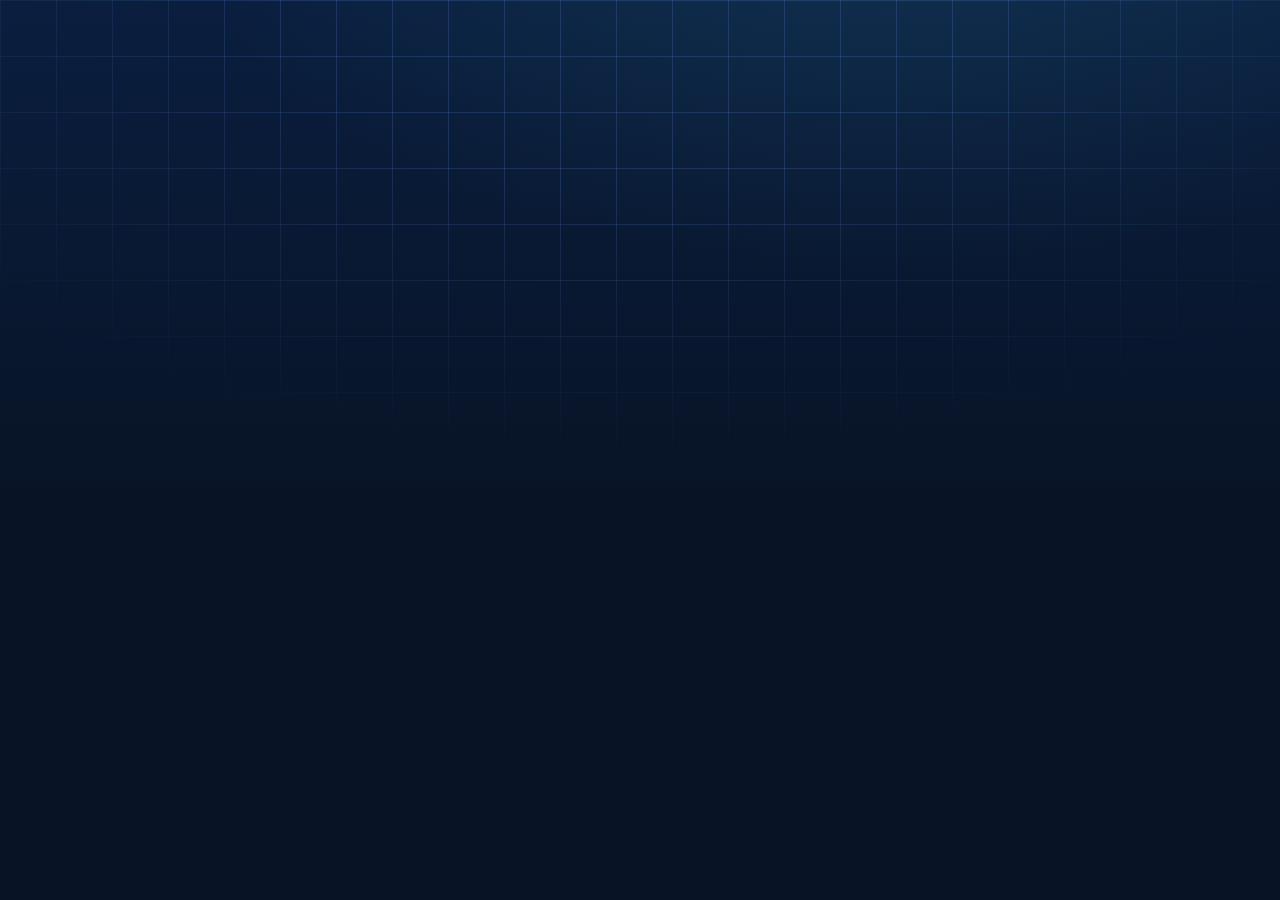
==== console.html @ 37e576f3 "web kho du an" ====
<!doctype html>
<html lang="vi">
<head>
<meta charset="utf-8">
<meta name="viewport" content="width=device-width, initial-scale=1">
<meta name="robots" content="noindex, nofollow">
<title>Console</title>
<link rel="preconnect" href="https://fonts.googleapis.com">
<link rel="preconnect" href="https://fonts.gstatic.com" crossorigin>
<link href="https://fonts.googleapis.com/css2?family=Bricolage+Grotesque:opsz,wght@12..96,700&family=Be+Vietnam+Pro:wght@400;500;600&family=JetBrains+Mono:wght@400;600&display=swap" rel="stylesheet">
<link rel="stylesheet" href="style.css">
</head>
<body>
<div class="console">
  <!-- đăng nhập -->
  <div id="login-view" hidden>
    <h1>Console</h1>
    <p class="sub">Khu vực riêng của admin — kết nối GitHub bằng token của bạn.</p>
    <div class="panel">
      <label for="gh-token">GitHub token (fine-grained, quyền Contents: Read &amp; Write)</label>
      <input type="password" id="gh-token" autocomplete="off" placeholder="github_pat_…">
      <label for="gh-repo">Repo (dạng <code>user/ten-repo</code>)</label>
      <input type="text" id="gh-repo" placeholder="vd: minh/kho-du-an">
      <label for="gh-branch">Branch</label>
      <input type="text" id="gh-branch" value="main">
      <button id="btn-login">Kết nối</button>
      <p id="login-msg" class="msg"></p>
      <p class="sub" style="margin-top:14px">Token chỉ lưu trong trình duyệt của bạn (localStorage), không gửi đi đâu ngoài GitHub.</p>
    </div>
  </div>

  <!-- bảng điều khiển -->
  <div id="admin-view" hidden>
    <div class="topbar">
      <div><h1>Console admin</h1><p class="sub" id="repo-label"></p></div>
      <div class="row"><span class="badge-admin">ADMIN</span><button class="ghost" id="btn-logout">Đăng xuất</button></div>
    </div>

    <div class="panel">
      <h2>Cài đặt trang</h2>
      <label for="set-title">Tên trang</label>
      <input type="text" id="set-title" maxlength="120">
      <label for="set-tagline">Câu giới thiệu</label>
      <textarea id="set-tagline" maxlength="300"></textarea>
      <button id="btn-settings">Lưu cài đặt</button>
      <p id="settings-msg" class="msg"></p>
    </div>

    <div class="panel">
      <h2>Tạo mục mới (folder)</h2>
      <label for="fo-name">Tên mục</label>
      <input type="text" id="fo-name" maxlength="120" placeholder="VD: Đồ án môn học, Dự án cá nhân…">
      <label for="fo-desc">Giới thiệu mục</label>
      <textarea id="fo-desc" maxlength="2000"></textarea>
      <button id="btn-folder">Tạo mục</button>
      <p id="folder-msg" class="msg"></p>
    </div>

    <div class="panel">
      <h2>Tải file lên</h2>
      <label for="up-folder">Chọn mục</label>
      <select id="up-folder"></select>
      <label for="up-file">File (tối đa 100MB)</label>
      <input type="file" id="up-file">
      <label for="up-label">Tên hiển thị (để trống = tên file)</label>
      <input type="text" id="up-label" maxlength="160">
      <label for="up-desc">Mô tả / ghi chú về file</label>
      <textarea id="up-desc" maxlength="2000"></textarea>
      <button id="btn-upload">Tải lên</button>
      <p id="upload-msg" class="msg"></p>
    </div>

    <div class="panel">
      <h2>Quản lý</h2>
      <div id="manage-list"></div>
    </div>
  </div>
</div>

<script type="module" src="console.js"></script>
</body>
</html>
---- style.css ----
:root {
  --bg: #081426;
  --bg2: #0a1e3f;
  --panel: rgba(13, 32, 63, .72);
  --line: rgba(120, 170, 255, .16);
  --chalk: #eaf2ff;
  --dim: #8fa5c9;
  --accent: #ff6b35;
  --cyan: #53d8e8;
  --display: "Bricolage Grotesque", system-ui, sans-serif;
  --body: "Be Vietnam Pro", system-ui, sans-serif;
  --mono: "JetBrains Mono", monospace;
}

* { box-sizing: border-box; margin: 0; }
html { scroll-behavior: smooth; }
body {
  font-family: var(--body);
  color: var(--chalk);
  background:
    radial-gradient(1200px 600px at 70% -10%, rgba(83, 216, 232, .10), transparent 60%),
    linear-gradient(180deg, var(--bg2), var(--bg) 55%);
  min-height: 100vh;
}
/* lưới blueprint */
body::before {
  content: ""; position: fixed; inset: 0; pointer-events: none; z-index: 0;
  background-image:
    linear-gradient(var(--line) 1px, transparent 1px),
    linear-gradient(90deg, var(--line) 1px, transparent 1px);
  background-size: 56px 56px;
  mask-image: radial-gradient(ellipse 90% 70% at 50% 0%, #000 30%, transparent 75%);
}
#bg3d { position: fixed; inset: 0; z-index: 0; pointer-events: none; }
header, main, footer { position: relative; z-index: 1; }

.wrap { max-width: 1080px; margin: 0 auto; padding: 0 20px; }

/* ---------- hero ---------- */
.hero { max-width: 1080px; margin: 0 auto; padding: 120px 20px 60px; }
.eyebrow { font-family: var(--mono); font-size: 13px; letter-spacing: .18em; color: var(--cyan); text-transform: lowercase; }
.hero h1 {
  font-family: var(--display); font-weight: 800;
  font-size: clamp(44px, 8vw, 88px); line-height: 1.02;
  letter-spacing: -.02em; margin: 14px 0 12px;
}
.tagline { color: var(--dim); font-size: 18px; max-width: 560px; }
.hero-stats { display: flex; gap: 28px; margin-top: 34px; font-family: var(--mono); font-size: 13px; color: var(--dim); }
.hero-stats b { display: block; font-size: 26px; color: var(--chalk); font-weight: 600; }

/* ---------- folder ---------- */
.folder { margin: 56px 0; }
.folder-head { display: flex; align-items: baseline; gap: 14px; border-bottom: 1px solid var(--line); padding-bottom: 12px; }
.folder-head .idx { font-family: var(--mono); color: var(--accent); font-size: 14px; }
.folder-head h2 { font-family: var(--display); font-weight: 700; font-size: 28px; letter-spacing: -.01em; }
.folder-desc { color: var(--dim); margin: 10px 0 0; max-width: 640px; }

.files { display: grid; grid-template-columns: repeat(auto-fill, minmax(300px, 1fr)); gap: 14px; margin-top: 20px; }
.file-card {
  background: var(--panel); border: 1px solid var(--line); border-radius: 10px;
  padding: 18px; display: flex; flex-direction: column; gap: 10px;
  transition: transform .18s ease, border-color .18s ease;
}
.file-card:hover { transform: translateY(-3px); border-color: rgba(255, 107, 53, .55); }
.file-top { display: flex; align-items: center; gap: 10px; }
.ext {
  font-family: var(--mono); font-size: 11px; font-weight: 600; color: var(--bg);
  background: var(--cyan); border-radius: 4px; padding: 3px 7px; letter-spacing: .06em;
}
.file-top h3 { font-size: 15px; font-weight: 600; overflow-wrap: anywhere; }
.file-desc { color: var(--dim); font-size: 14px; line-height: 1.55; white-space: pre-line; }
.file-meta { margin-top: auto; display: flex; justify-content: space-between; align-items: center; font-family: var(--mono); font-size: 12px; color: var(--dim); }
.dl {
  color: var(--accent); text-decoration: none; font-weight: 600; font-family: var(--mono); font-size: 12px;
  border: 1px solid rgba(255, 107, 53, .5); border-radius: 6px; padding: 6px 12px;
  transition: background .15s ease;
}
.dl:hover { background: rgba(255, 107, 53, .14); }

.empty { color: var(--dim); border: 1px dashed var(--line); border-radius: 10px; padding: 40px; text-align: center; margin-top: 40px; }
.foot { padding: 60px 20px 30px; color: var(--dim); font-family: var(--mono); font-size: 12px; }

/* ---------- console ---------- */
.console { max-width: 900px; margin: 0 auto; padding: 60px 20px; }
.console h1 { font-family: var(--display); font-size: 34px; margin-bottom: 6px; }
.console .sub { color: var(--dim); margin-bottom: 30px; font-size: 14px; }
.panel { background: var(--panel); border: 1px solid var(--line); border-radius: 12px; padding: 22px; margin-bottom: 22px; }
.panel h2 { font-family: var(--display); font-size: 19px; margin-bottom: 14px; }
label { display: block; font-family: var(--mono); font-size: 12px; color: var(--dim); margin: 12px 0 5px; }
input[type=text], input[type=password], textarea, select {
  width: 100%; background: rgba(8, 20, 38, .8); color: var(--chalk);
  border: 1px solid var(--line); border-radius: 8px; padding: 10px 12px;
  font-family: var(--body); font-size: 14px;
}
input:focus, textarea:focus, select:focus { outline: 2px solid var(--cyan); outline-offset: 1px; }
textarea { min-height: 74px; resize: vertical; }
input[type=file] { color: var(--dim); font-size: 13px; margin-top: 4px; }
button {
  font-family: var(--mono); font-size: 13px; font-weight: 600; cursor: pointer;
  background: var(--accent); color: #1a0d05; border: 0; border-radius: 8px; padding: 10px 18px; margin-top: 16px;
  transition: filter .15s ease;
}
button:hover { filter: brightness(1.12); }
button.ghost { background: transparent; color: var(--dim); border: 1px solid var(--line); }
button.danger { background: transparent; color: #ff7a7a; border: 1px solid rgba(255, 122, 122, .4); padding: 6px 12px; margin: 0; font-size: 12px; }
button.small { padding: 6px 12px; margin: 0; font-size: 12px; background: transparent; color: var(--cyan); border: 1px solid rgba(83, 216, 232, .4); }
.msg { font-family: var(--mono); font-size: 13px; margin-top: 12px; }
.msg.ok { color: var(--cyan); } .msg.err { color: #ff7a7a; }

.row { display: flex; gap: 10px; align-items: center; flex-wrap: wrap; }
.item-row { display: flex; justify-content: space-between; align-items: center; gap: 12px; border-top: 1px solid var(--line); padding: 12px 0; }
.item-row:first-of-type { border-top: 0; }
.item-row .name { font-weight: 600; font-size: 14px; }
.item-row .meta { font-family: var(--mono); font-size: 12px; color: var(--dim); }
.topbar { display: flex; justify-content: space-between; align-items: center; margin-bottom: 26px; }
.badge-admin { font-family: var(--mono); font-size: 11px; color: var(--cyan); border: 1px solid rgba(83, 216, 232, .4); border-radius: 99px; padding: 4px 12px; }

@media (prefers-reduced-motion: reduce) {
  .file-card { transition: none; }
  html { scroll-behavior: auto; }
}
@media (max-width: 640px) { .hero { padding-top: 80px; } }
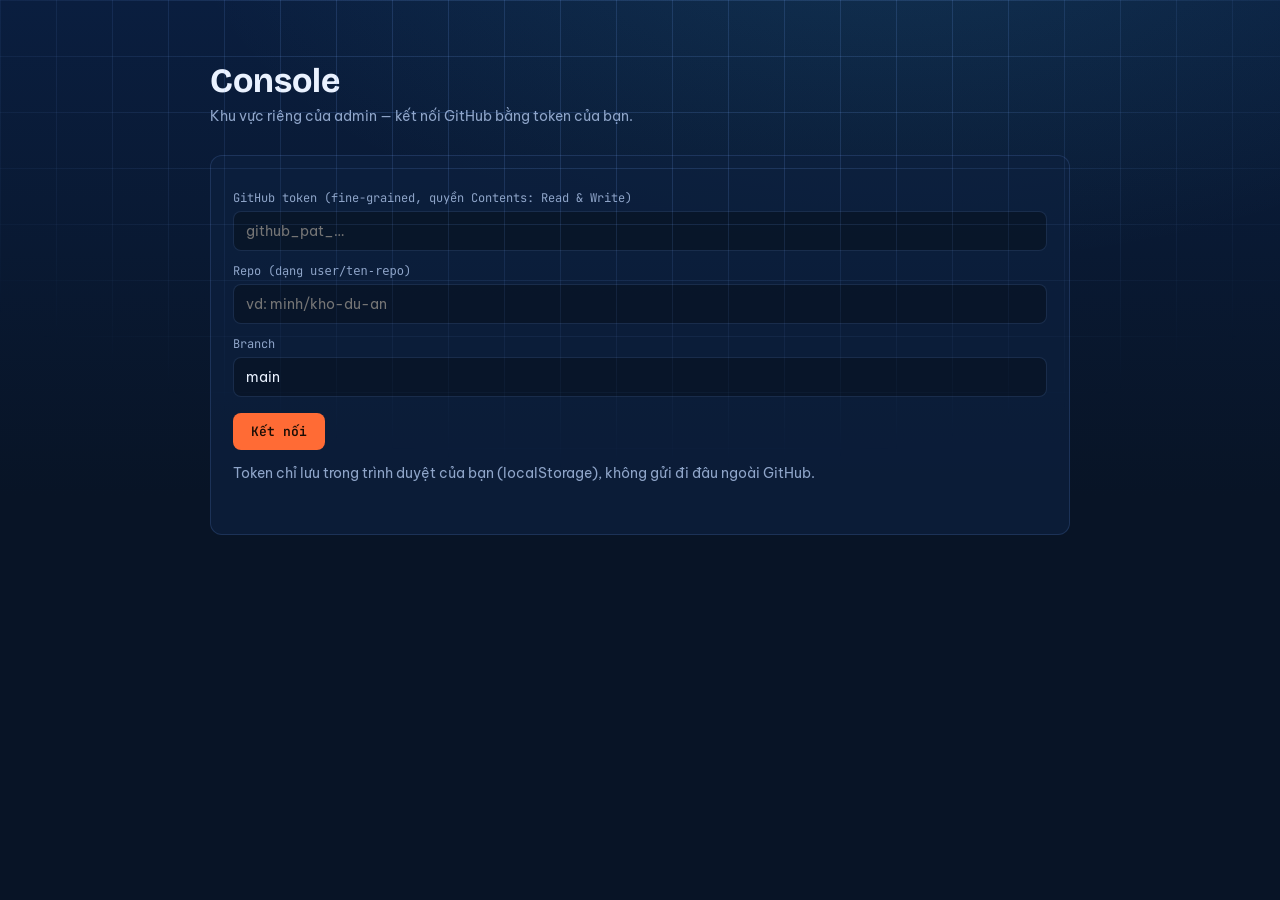
==== commit ee2227c1: "chat online + bao loi file" ====
--- a/console.html
+++ b/console.html
@@ -71,6 +71,22 @@
     </div>
 
     <div class="panel">
+      <h2>Báo lỗi từ khách</h2>
+      <div id="report-list"></div>
+    </div>
+
+    <div class="panel">
+      <h2>Chat với khách</h2>
+      <label for="chat-room">Phòng chat</label>
+      <select id="chat-room"></select>
+      <div id="chat-box" class="chat-box" style="height:260px;border:1px solid var(--line);border-radius:10px;margin-top:12px"></div>
+      <div class="chat-input" style="padding:10px 0 0">
+        <input type="text" id="chat-input" maxlength="1000" placeholder="Trả lời với tư cách ADMIN…">
+        <button id="chat-send">Gửi</button>
+      </div>
+    </div>
+
+    <div class="panel">
       <h2>Quản lý</h2>
       <div id="manage-list"></div>
     </div>
--- a/style.css
+++ b/style.css
@@ -48,34 +48,144 @@
 .hero-stats { display: flex; gap: 28px; margin-top: 34px; font-family: var(--mono); font-size: 13px; color: var(--dim); }
 .hero-stats b { display: block; font-size: 26px; color: var(--chalk); font-weight: 600; }
 
-/* ---------- folder ---------- */
-.folder { margin: 56px 0; }
-.folder-head { display: flex; align-items: baseline; gap: 14px; border-bottom: 1px solid var(--line); padding-bottom: 12px; }
-.folder-head .idx { font-family: var(--mono); color: var(--accent); font-size: 14px; }
-.folder-head h2 { font-family: var(--display); font-weight: 700; font-size: 28px; letter-spacing: -.01em; }
-.folder-desc { color: var(--dim); margin: 10px 0 0; max-width: 640px; }
-
-.files { display: grid; grid-template-columns: repeat(auto-fill, minmax(300px, 1fr)); gap: 14px; margin-top: 20px; }
-.file-card {
-  background: var(--panel); border: 1px solid var(--line); border-radius: 10px;
-  padding: 18px; display: flex; flex-direction: column; gap: 10px;
+/* ---------- folder (dạng thẻ folder thật) ---------- */
+.folder-card {
+  margin: 64px 0; background: var(--panel);
+  border: 1px solid var(--line); border-radius: 4px 16px 16px 16px;
+  padding: 26px 26px 20px; position: relative;
+  box-shadow: 0 18px 50px rgba(0, 0, 0, .35);
+}
+/* tai folder */
+.folder-card::before {
+  content: ""; position: absolute; top: -14px; left: 22px;
+  width: 130px; height: 14px; background: var(--panel);
+  border: 1px solid var(--line); border-bottom: 0; border-radius: 8px 8px 0 0;
+}
+.folder-tab { display: flex; align-items: center; gap: 12px; }
+.folder-ico { color: var(--accent); display: flex; }
+.folder-tab h2 { font-family: var(--display); font-weight: 700; font-size: 26px; letter-spacing: -.01em; }
+.folder-tab .count {
+  margin-left: auto; font-family: var(--mono); font-size: 12px; color: var(--dim);
+  border: 1px solid var(--line); border-radius: 99px; padding: 4px 12px;
+}
+.folder-desc { color: var(--dim); margin: 12px 0 0; max-width: 640px; line-height: 1.6; }
+
+.file-list { margin-top: 18px; display: flex; flex-direction: column; }
+.file-row {
+  display: flex; align-items: flex-start; gap: 16px;
+  padding: 16px 10px; border-top: 1px solid var(--line);
+  transition: background .15s ease;
+}
+.file-row:hover { background: rgba(83, 216, 232, .05); }
+.file-ico {
+  flex: 0 0 52px; height: 52px; display: flex; align-items: center; justify-content: center;
+  background: rgba(83, 216, 232, .1); border: 1px solid rgba(83, 216, 232, .3); border-radius: 10px;
+  font-family: var(--mono); font-size: 12px; font-weight: 600; color: var(--cyan); letter-spacing: .04em;
+}
+.file-body { flex: 1; min-width: 0; }
+.file-body h3 { font-size: 15px; font-weight: 600; overflow-wrap: anywhere; }
+.file-desc { color: var(--dim); font-size: 14px; line-height: 1.6; margin-top: 5px; white-space: pre-line; }
+.file-meta { font-family: var(--mono); font-size: 12px; color: var(--dim); margin-top: 7px; }
+.dl {
+  flex: 0 0 auto; align-self: center;
+  color: var(--accent); text-decoration: none; font-weight: 600; font-family: var(--mono); font-size: 12px;
+  border: 1px solid rgba(255, 107, 53, .5); border-radius: 6px; padding: 8px 14px;
+  transition: background .15s ease;
+}
+.dl:hover { background: rgba(255, 107, 53, .14); }
+
+/* ---------- tìm kiếm ---------- */
+.search {
+  margin-top: 30px; max-width: 380px; width: 100%;
+  background: rgba(8, 20, 38, .8); color: var(--chalk);
+  border: 1px solid var(--line); border-radius: 99px; padding: 11px 20px;
+  font-family: var(--body); font-size: 14px;
+}
+.search:focus { outline: 2px solid var(--cyan); outline-offset: 1px; }
+
+/* ---------- lưới folder mini (trang chủ) ---------- */
+.folders-grid {
+  display: grid; grid-template-columns: repeat(auto-fill, minmax(230px, 1fr));
+  gap: 16px; margin-top: 20px;
+}
+.folder-mini {
+  display: flex; flex-direction: column; gap: 10px; text-decoration: none; color: var(--chalk);
+  background: var(--panel); border: 1px solid var(--line); border-radius: 4px 14px 14px 14px;
+  padding: 22px 20px; position: relative;
   transition: transform .18s ease, border-color .18s ease;
 }
-.file-card:hover { transform: translateY(-3px); border-color: rgba(255, 107, 53, .55); }
-.file-top { display: flex; align-items: center; gap: 10px; }
-.ext {
-  font-family: var(--mono); font-size: 11px; font-weight: 600; color: var(--bg);
-  background: var(--cyan); border-radius: 4px; padding: 3px 7px; letter-spacing: .06em;
-}
-.file-top h3 { font-size: 15px; font-weight: 600; overflow-wrap: anywhere; }
-.file-desc { color: var(--dim); font-size: 14px; line-height: 1.55; white-space: pre-line; }
-.file-meta { margin-top: auto; display: flex; justify-content: space-between; align-items: center; font-family: var(--mono); font-size: 12px; color: var(--dim); }
-.dl {
-  color: var(--accent); text-decoration: none; font-weight: 600; font-family: var(--mono); font-size: 12px;
-  border: 1px solid rgba(255, 107, 53, .5); border-radius: 6px; padding: 6px 12px;
-  transition: background .15s ease;
-}
-.dl:hover { background: rgba(255, 107, 53, .14); }
+.folder-mini::before { /* tai folder */
+  content: ""; position: absolute; top: -11px; left: 16px;
+  width: 92px; height: 11px; background: var(--panel);
+  border: 1px solid var(--line); border-bottom: 0; border-radius: 7px 7px 0 0;
+}
+.folder-mini:hover { transform: translateY(-4px); border-color: rgba(255, 107, 53, .55); }
+.folder-mini .folder-ico { color: var(--accent); }
+.folder-mini .fm-name { font-family: var(--display); font-weight: 700; font-size: 18px; overflow-wrap: anywhere; }
+.folder-mini .count {
+  align-self: flex-start; font-family: var(--mono); font-size: 11px; color: var(--dim);
+  border: 1px solid var(--line); border-radius: 99px; padding: 3px 10px;
+}
+
+/* ---------- breadcrumb ---------- */
+.crumb { display: flex; gap: 10px; align-items: center; margin: 26px 0 0; font-family: var(--mono); font-size: 13px; color: var(--dim); }
+.crumb a { color: var(--cyan); text-decoration: none; }
+.crumb b { color: var(--chalk); font-weight: 600; }
+
+/* ---------- nút copy link ---------- */
+.file-actions { display: flex; flex-direction: column; gap: 8px; align-self: center; }
+.copy {
+  font-family: var(--mono); font-size: 11px; font-weight: 600; cursor: pointer;
+  background: transparent; color: var(--cyan); border: 1px solid rgba(83, 216, 232, .4);
+  border-radius: 6px; padding: 7px 12px; margin: 0;
+  transition: background .15s ease;
+}
+.copy:hover { background: rgba(83, 216, 232, .12); }
+
+/* ---------- chat widget ---------- */
+#chat-fab {
+  position: fixed; right: 22px; bottom: 22px; z-index: 50;
+  width: 56px; height: 56px; border-radius: 50%; border: 1px solid var(--line);
+  background: var(--panel); font-size: 24px; cursor: pointer; margin: 0; padding: 0;
+  box-shadow: 0 8px 24px rgba(0, 0, 0, .4);
+  transition: transform .15s ease;
+}
+#chat-fab:hover { transform: scale(1.08); }
+#chat-panel {
+  position: fixed; right: 22px; bottom: 90px; z-index: 50;
+  width: min(360px, calc(100vw - 44px)); height: 460px;
+  background: var(--panel); border: 1px solid var(--line); border-radius: 14px;
+  display: flex; flex-direction: column; overflow: hidden;
+  box-shadow: 0 18px 50px rgba(0, 0, 0, .5);
+  backdrop-filter: blur(8px);
+}
+.chat-head { display: flex; justify-content: space-between; align-items: center; padding: 12px 16px; border-bottom: 1px solid var(--line); }
+.chat-head b { font-family: var(--display); font-size: 15px; }
+#chat-close { background: none; border: 0; color: var(--dim); cursor: pointer; font-size: 14px; margin: 0; padding: 4px; }
+.chat-box { flex: 1; overflow-y: auto; padding: 12px 16px; display: flex; flex-direction: column; gap: 10px; }
+.chat-empty { color: var(--dim); font-size: 13px; text-align: center; margin-top: 20px; }
+.chat-msg { display: flex; flex-direction: column; gap: 3px; font-size: 13px; }
+.chat-who { font-family: var(--mono); font-size: 11px; color: var(--dim); }
+.chat-who em { color: var(--accent); font-style: normal; }
+.chat-text { background: rgba(83, 216, 232, .08); border-radius: 8px; padding: 7px 10px; white-space: pre-line; overflow-wrap: anywhere; }
+.chat-msg.admin .chat-text { background: rgba(255, 107, 53, .12); }
+.chat-input { display: flex; gap: 8px; padding: 10px; border-top: 1px solid var(--line); }
+.chat-input input { flex: 1; background: rgba(8, 20, 38, .8); color: var(--chalk); border: 1px solid var(--line); border-radius: 8px; padding: 9px 12px; font-family: var(--body); font-size: 13px; }
+.chat-input button { margin: 0; padding: 9px 14px; font-size: 12px; }
+
+/* ---------- nút báo lỗi ---------- */
+.report {
+  font-family: var(--mono); font-size: 11px; font-weight: 600; cursor: pointer;
+  background: transparent; color: #ffb35c; border: 1px solid rgba(255, 179, 92, .4);
+  border-radius: 6px; padding: 7px 12px; margin: 0;
+  transition: background .15s ease;
+}
+.report:hover { background: rgba(255, 179, 92, .12); }
+
+/* ---------- form sửa trong console ---------- */.edit-form {
+  background: rgba(8, 20, 38, .6); border: 1px solid rgba(83, 216, 232, .3);
+  border-radius: 10px; padding: 16px; margin: 8px 0;
+}
 
 .empty { color: var(--dim); border: 1px dashed var(--line); border-radius: 10px; padding: 40px; text-align: center; margin-top: 40px; }
 .foot { padding: 60px 20px 30px; color: var(--dim); font-family: var(--mono); font-size: 12px; }
@@ -116,7 +226,10 @@
 .badge-admin { font-family: var(--mono); font-size: 11px; color: var(--cyan); border: 1px solid rgba(83, 216, 232, .4); border-radius: 99px; padding: 4px 12px; }
 
 @media (prefers-reduced-motion: reduce) {
-  .file-card { transition: none; }
   html { scroll-behavior: auto; }
 }
-@media (max-width: 640px) { .hero { padding-top: 80px; } }
+@media (max-width: 640px) {
+  .hero { padding-top: 80px; }
+  .file-row { flex-wrap: wrap; }
+  .dl { align-self: flex-start; }
+}
